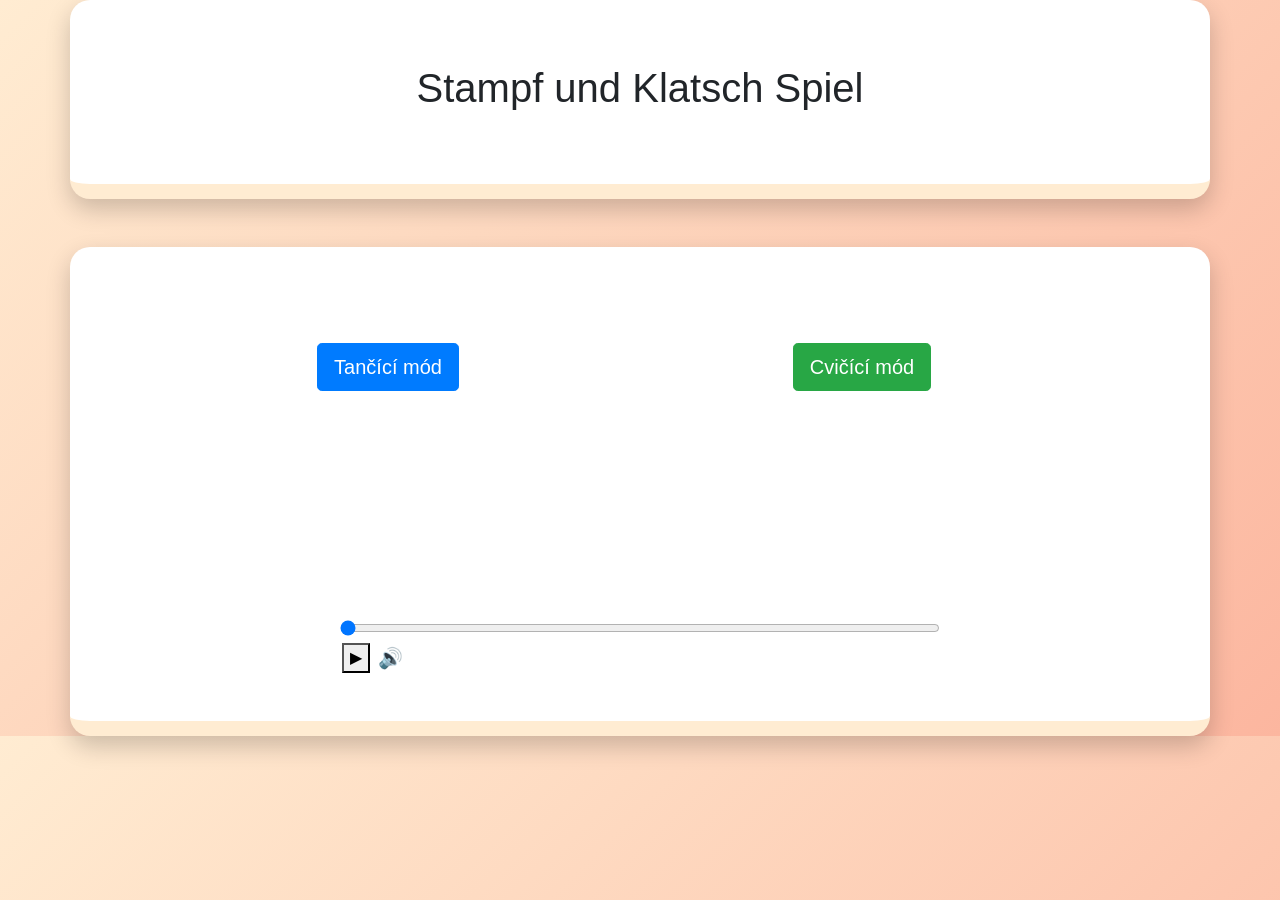
==== mode1.html @ ff26d788 "prvni rezim" ====
<!doctype html>
<html lang="de">
  <head>
    <title>Spiel</title>
    <!-- Required meta tags -->
    <meta charset="utf-8">
    <meta name="viewport" content="width=device-width, initial-scale=1, shrink-to-fit=no">

    
    <link rel="stylesheet" href="https://stackpath.bootstrapcdn.com/bootstrap/4.3.1/css/bootstrap.min.css" integrity="sha384-ggOyR0iXCbMQv3Xipma34MD+dH/1fQ784/j6cY/iJTQUOhcWr7x9JvoRxT2MZw1T" crossorigin="anonymous">
  <link rel="stylesheet" href="css/style.css">
  </head>
  <body>
      

    <header class=" container jumbotron  rounded-rounded game-container">
      <h1> Stampf und Klatsch Spiel</h1>

    </header>
<main class="mt-5 p-5 bg-white container   justify-content-center align-intems-center game-container">
  <div class="row w-100 h-100 p-5">
    
    <div class="col-md-6 d-flex justify-content-center">
       <a href="index.html"> <button class="btn btn-primary btn-lg mode-btn">Tančící mód</button></a>
</div>

    <div class="col-md-6 d-flex justify-content-center">
       <a href="index.html"> <button class="btn btn-success btn-lg mode-btn">Cvičící mód</button></a>
    </div>
</div>


<div class="row d-flex justify-content-center">
 <div class="col-md-12">
  <audio id="song">
  <source src="media/song.wav" type="audio/mpeg">
</audio>
<div class="lyrics-wrapper">
<div id="lyrics-div" class=></div>
</div>  
</div>
</div>
    <div class="row  text-center justify-content-center d-flex ">
      <div class="col-md-12">
     <input type="range" id="progress" value="0">
     </div>
     </div>
     
<div class="row d-flex justify-content-center">
  <div class="col-md-7 d-flex align-items-center">
    <button id="playBtn" class="mr-2">▶</button>
    <div class="volume-container d-flex align-items-center position-relative">
      <span id="volumeIcon">🔊</span>
      <input type="range" id="volume" min="0" max="1" step="0.1" class="hidden-volume">
    </div>
  </div>
</div>
</main>


<script src="js/lyrics.js"></script>
<script src="js/main.js"></script>
    <script src="https://code.jquery.com/jquery-3.3.1.slim.min.js" integrity="sha384-q8i/X+965DzO0rT7abK41JStQIAqVgRVzpbzo5smXKp4YfRvH+8abtTE1Pi6jizo" crossorigin="anonymous"></script>
    <script src="https://cdnjs.cloudflare.com/ajax/libs/popper.js/1.14.7/umd/popper.min.js" integrity="sha384-UO2eT0CpHqdSJQ6hJty5KVphtPhzWj9WO1clHTMGa3JDZwrnQq4sF86dIHNDz0W1" crossorigin="anonymous"></script>
    <script src="https://stackpath.bootstrapcdn.com/bootstrap/4.3.1/js/bootstrap.min.js" integrity="sha384-JjSmVgyd0p3pXB1rRibZUAYoIIy6OrQ6VrjIEaFf/nJGzIxFDsf4x0xIM+B07jRM" crossorigin="anonymous"></script>
  
  </body>
</html>
---- css/style.css ----
body {
      background: linear-gradient(135deg, #ffecd2, #fcb69f);
      font-family: 'Comic Sans MS', cursive, sans-serif;
      text-align: center;
      margin: 0;

    }

    .game-container {
      background: white;
      border-radius:  20px;
      box-shadow: 0 10px 25px rgba(0,0,0,0.2);
      border-bottom: #ffecd2 solid 15px;
    }

  

  .btn {
size:50cm !important;
    }
  

    .col {
max-height: 600px !important;
    }

.lyrics-div {
   width: 100%;
}

.lyrics-wrapper {
  height: 180px; 
  display: flex;
  align-items: center;
  justify-content: center;
}

  .word-container {
  display: inline-flex;
  flex-direction: column;
  align-items: center;
  margin: 0 8px;
  font-size: 1.6rem;
    
}

.word-container img {
  width: 60px;
  margin-bottom: 4px;
}

.word-active {
  color: orange;
  transform: scale(1.2);
}


#progress {
  width: 100%;
  max-width: 600px; 
}



#volumeIcon {
  cursor: pointer;
  font-size: 20px;
}

#volumeIcon:hover {
  font-size: 22px;
}

.hidden-volume {
  display: none;
  width: 70%;
}
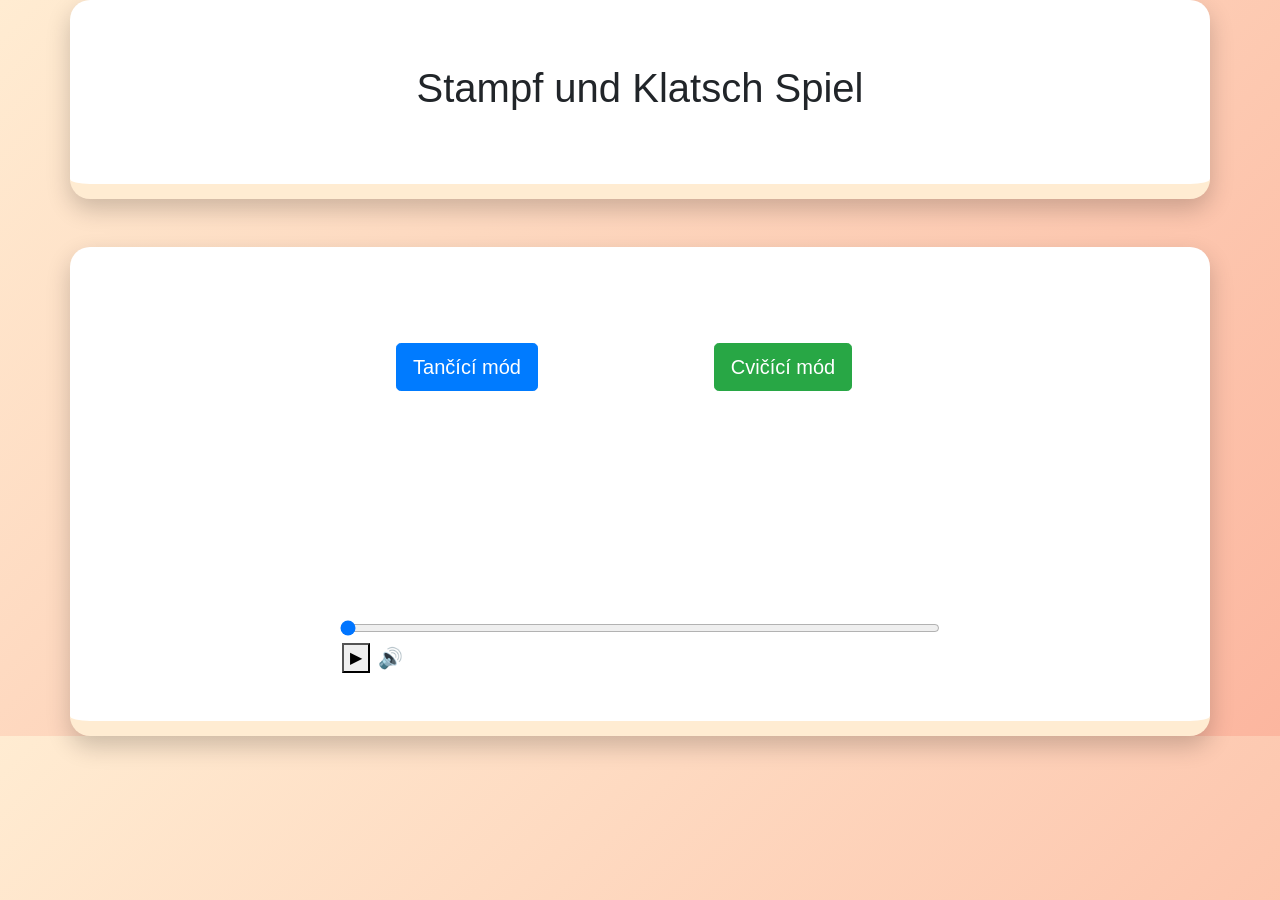
==== commit ad2b4545: "responsivita" ====
--- a/mode1.html
+++ b/mode1.html
@@ -18,13 +18,13 @@
 
     </header>
 <main class="mt-5 p-5 bg-white container   justify-content-center align-intems-center game-container">
-  <div class="row w-100 h-100 p-5">
+  <div class="row w-100 h-100 p-5 justify-content-center">
     
-    <div class="col-md-6 d-flex justify-content-center">
+    <div class="col-6 col-sm-6 col-md-4 d-flex justify-content-center mb-3 mb-sm-0">
        <a href="index.html"> <button class="btn btn-primary btn-lg mode-btn">Tančící mód</button></a>
 </div>
 
-    <div class="col-md-6 d-flex justify-content-center">
+    <div class="col-6 col-sm-6 col-md-4 d-flex justify-content-center">
        <a href="index.html"> <button class="btn btn-success btn-lg mode-btn">Cvičící mód</button></a>
     </div>
 </div>
--- a/css/style.css
+++ b/css/style.css
@@ -1,6 +1,6 @@
 body {
       background: linear-gradient(135deg, #ffecd2, #fcb69f);
-      font-family: 'Comic Sans MS', cursive, sans-serif;
+      font-family: Arial, Helvetica, sans-serif;
       text-align: center;
       margin: 0;
 
@@ -13,16 +13,8 @@
       border-bottom: #ffecd2 solid 15px;
     }
 
-  
 
-  .btn {
-size:50cm !important;
-    }
-  
 
-    .col {
-max-height: 600px !important;
-    }
 
 .lyrics-div {
    width: 100%;
@@ -40,14 +32,18 @@
   flex-direction: column;
   align-items: center;
   margin: 0 8px;
-  font-size: 1.6rem;
+  font-size: 1.5rem;
     
 }
+
+
 
 .word-container img {
   width: 60px;
   margin-bottom: 4px;
 }
+
+
 
 .word-active {
   color: orange;
@@ -74,4 +70,11 @@
 .hidden-volume {
   display: none;
   width: 70%;
+}
+
+
+@media screen and (max-width: 600px) {
+ .word-container {
+   font-size: 1.2rem;
+ }
 }
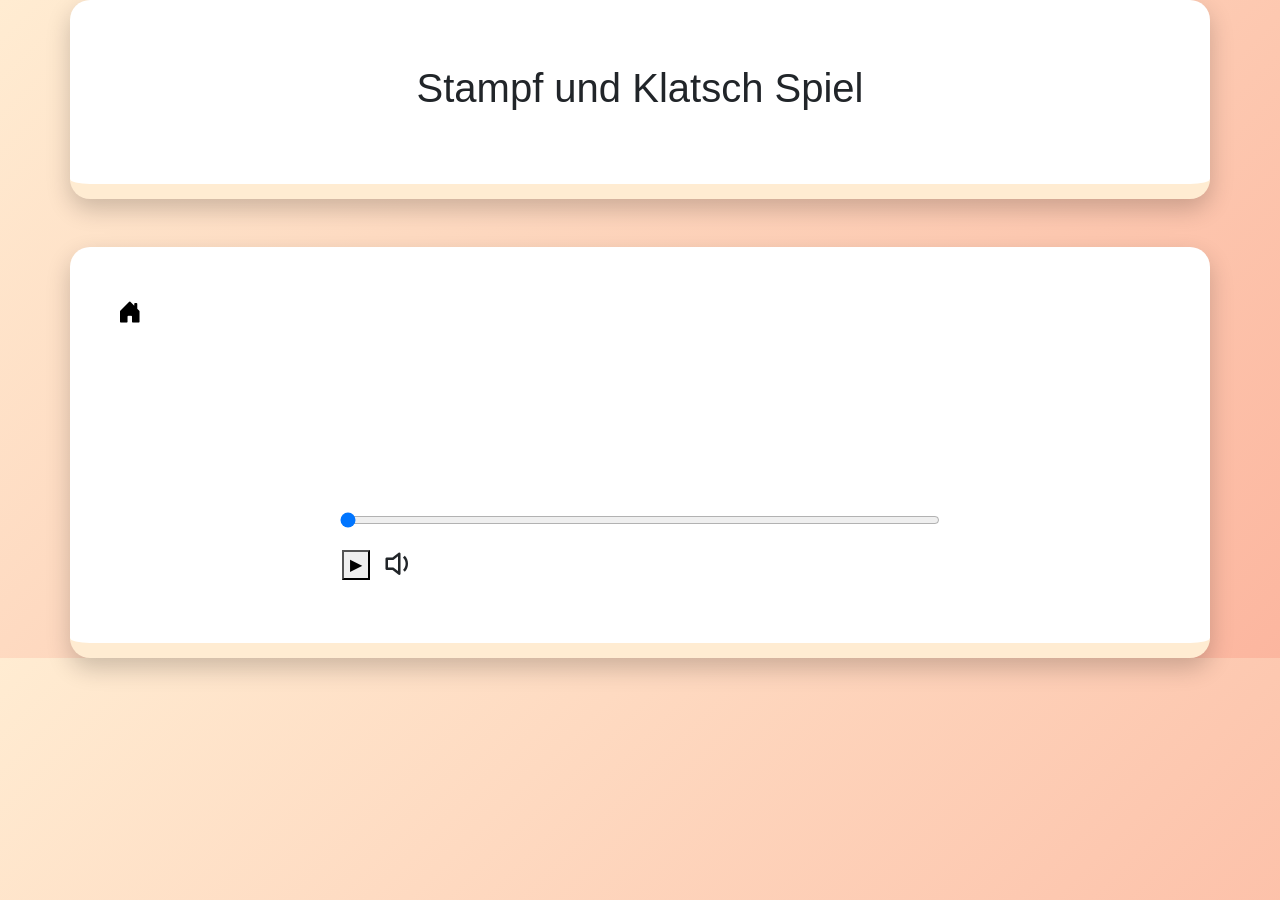
==== commit 8d1cde98: "responsivity fix" ====
--- a/mode1.html
+++ b/mode1.html
@@ -8,7 +8,8 @@
 
     
     <link rel="stylesheet" href="https://stackpath.bootstrapcdn.com/bootstrap/4.3.1/css/bootstrap.min.css" integrity="sha384-ggOyR0iXCbMQv3Xipma34MD+dH/1fQ784/j6cY/iJTQUOhcWr7x9JvoRxT2MZw1T" crossorigin="anonymous">
-  <link rel="stylesheet" href="css/style.css">
+  <link href="https://cdn.jsdelivr.net/npm/bootstrap-icons/font/bootstrap-icons.css" rel="stylesheet">
+    <link rel="stylesheet" href="css/style.css">
   </head>
   <body>
       
@@ -18,14 +19,10 @@
 
     </header>
 <main class="mt-5 p-5 bg-white container   justify-content-center align-intems-center game-container">
-  <div class="row w-100 h-100 p-5 justify-content-center">
-    
-    <div class="col-6 col-sm-6 col-md-4 d-flex justify-content-center mb-3 mb-sm-0">
-       <a href="index.html"> <button class="btn btn-primary btn-lg mode-btn">Tančící mód</button></a>
-</div>
+  <div class="row w-100 h-100">
+    <div class="col-12 col-sm-6 col-md-6 d-flex">
+             <a href="index.html">  <span title="domovská stránka"><i class="bi bi-house-door-fill"></i></i></span></a>
 
-    <div class="col-6 col-sm-6 col-md-4 d-flex justify-content-center">
-       <a href="index.html"> <button class="btn btn-success btn-lg mode-btn">Cvičící mód</button></a>
     </div>
 </div>
 
@@ -47,10 +44,10 @@
      </div>
      
 <div class="row d-flex justify-content-center">
-  <div class="col-md-7 d-flex align-items-center">
+  <div class="col-md-7  col-sm-12 d-flex align-items-center">
     <button id="playBtn" class="mr-2">▶</button>
     <div class="volume-container d-flex align-items-center position-relative">
-      <span id="volumeIcon">🔊</span>
+      <span id="volumeIcon" title="nastavení hlasitosti"><i class="bi bi-volume-down"></i></span>
       <input type="range" id="volume" min="0" max="1" step="0.1" class="hidden-volume">
     </div>
   </div>
@@ -59,7 +56,7 @@
 
 
 <script src="js/lyrics.js"></script>
-<script src="js/main.js"></script>
+<script src="js/dance.js"></script>
     <script src="https://code.jquery.com/jquery-3.3.1.slim.min.js" integrity="sha384-q8i/X+965DzO0rT7abK41JStQIAqVgRVzpbzo5smXKp4YfRvH+8abtTE1Pi6jizo" crossorigin="anonymous"></script>
     <script src="https://cdnjs.cloudflare.com/ajax/libs/popper.js/1.14.7/umd/popper.min.js" integrity="sha384-UO2eT0CpHqdSJQ6hJty5KVphtPhzWj9WO1clHTMGa3JDZwrnQq4sF86dIHNDz0W1" crossorigin="anonymous"></script>
     <script src="https://stackpath.bootstrapcdn.com/bootstrap/4.3.1/js/bootstrap.min.js" integrity="sha384-JjSmVgyd0p3pXB1rRibZUAYoIIy6OrQ6VrjIEaFf/nJGzIxFDsf4x0xIM+B07jRM" crossorigin="anonymous"></script>
--- a/css/style.css
+++ b/css/style.css
@@ -14,17 +14,24 @@
     }
 
 
-
-
 .lyrics-div {
    width: 100%;
 }
 
 .lyrics-wrapper {
   height: 180px; 
+  position: relative;
+
   display: flex;
+  flex-direction: column;      
   align-items: center;
   justify-content: center;
+}
+
+#final-score {
+  position: static;
+  margin-top: 10px;        
+  font-size: 1.5rem;
 }
 
   .word-container {
@@ -32,11 +39,9 @@
   flex-direction: column;
   align-items: center;
   margin: 0 8px;
-  font-size: 1.5rem;
+  font-size: 1.7rem;
     
 }
-
-
 
 .word-container img {
   width: 60px;
@@ -60,21 +65,43 @@
 
 #volumeIcon {
   cursor: pointer;
-  font-size: 20px;
+  font-size: 250%;
 }
 
 #volumeIcon:hover {
-  font-size: 22px;
+  color:  #0d6efd;
 }
 
 .hidden-volume {
   display: none;
-  width: 70%;
+  width: 50%;
 }
+
+.hidden {
+display: none;
+
+}
+
+.bi-house-door-fill {
+font-size: 150%;
+color: black;
+}
+
+.bi-house-door-fill:hover {
+color:  #0d6efd;
+}
+
 
 
 @media screen and (max-width: 600px) {
  .word-container {
    font-size: 1.2rem;
  }
-}+}
+
+@media screen and (max-width: 600px) {
+ #volume {
+width: 110px !important;
+}
+}
+
